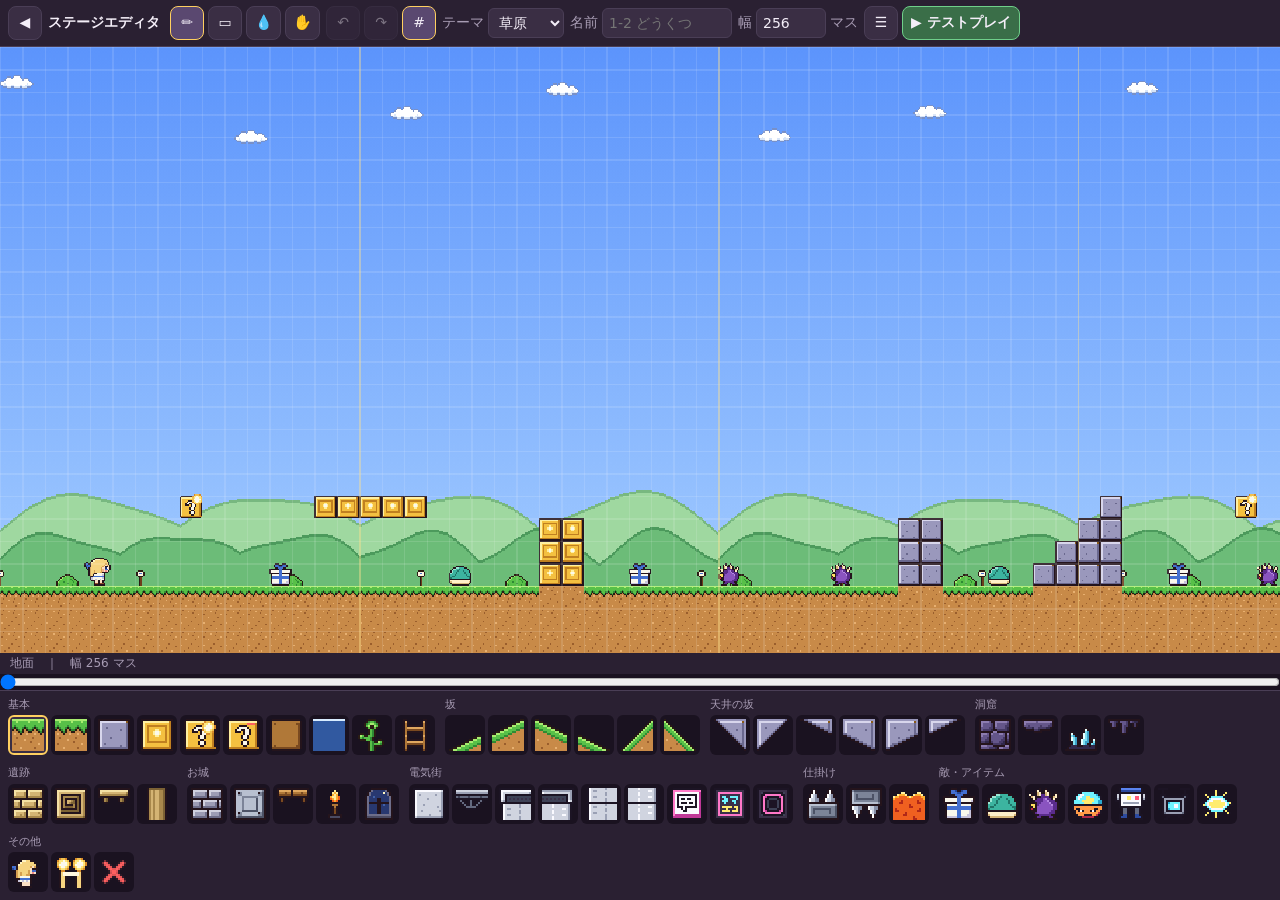
==== editor.html @ ea7a9329 "1-2 ひかりの洞窟を追加（ステージエディタで作成）。クリアで次のステージへ進むように Co-Authored-By: Claude Fable 5.2 <noreply@anthropic.com>" ====
<!doctype html>
<html lang="ja">
<head>
<meta charset="utf-8">
<meta name="viewport" content="width=device-width, initial-scale=1, maximum-scale=1, user-scalable=no, viewport-fit=cover">
<meta name="theme-color" content="#24141c">
<title>ルミナ ステージエディタ</title>
<link rel="manifest" href="manifest.webmanifest">
<link rel="icon" href="icons/icon-192.png">
<link rel="stylesheet" href="editor.css">
</head>
<body>
<header id="bar">
  <a class="b" href="index.html" title="ゲームへ戻る">◀</a>
  <strong class="title">ステージエディタ</strong>
  <span class="group">
    <button class="b tool on" data-tool="pen" title="ペン（1 マスずつ置く）">✏️</button>
    <button class="b tool" data-tool="rect" title="四角（ドラッグした範囲を埋める）">▭</button>
    <button class="b tool" data-tool="pick" title="スポイト（置いてある物を選ぶ）">💧</button>
    <button class="b tool" data-tool="hand" title="手（ドラッグでスクロール）">✋</button>
  </span>
  <span class="group">
    <button class="b" id="undo" title="元に戻す (Ctrl+Z)">↶</button>
    <button class="b" id="redo" title="やり直す (Ctrl+Y)">↷</button>
    <button class="b" id="grid" title="マス目の表示">#</button>
  </span>
  <label class="field">テーマ
    <select id="theme">
      <option value="grass">草原</option>
      <option value="cave">洞窟</option>
      <option value="ruins">遺跡</option>
      <option value="castle">お城</option>
      <option value="akiba">電気街</option>
    </select>
  </label>
  <label class="field">名前 <input id="title" type="text" maxlength="24" placeholder="1-2 どうくつ" style="width:130px"></label>
  <label class="field">幅 <input id="width" type="number" min="16" max="1024" step="1"> マス</label>
  <span class="group">
    <button class="b" id="menu-btn" title="ファイル">☰</button>
    <button class="b play" id="play" title="テストプレイ">▶ テストプレイ</button>
  </span>
  <div id="menu" hidden>
    <button id="new">新しいステージ（地面だけ）</button>
    <button id="akiba">1-1 アキハバラを読み込む</button>
    <button id="cave12">1-2 ひかりの洞窟を読み込む</button>
    <button id="default">標準のテストステージを読み込む</button>
    <button id="export">ファイルに書き出す（.json）</button>
    <button id="import">ファイルから読み込む</button>
    <input id="file" type="file" accept=".json,application/json" hidden>
  </div>
</header>

<main id="view">
  <canvas id="map" aria-label="ステージ"></canvas>
</main>
<div id="status"></div>
<input id="scroll" type="range" min="0" value="0" aria-label="横スクロール">

<nav id="palette" aria-label="パレット"></nav>

<script type="module" src="js/editor.js"></script>
</body>
</html>
---- editor.css ----
:root {
  --bg: #1a1220;
  --panel: #2a2032;
  --edge: #4a3e56;
  --ink: #f4eef8;
  --dim: #a89cb4;
  --accent: #ffd060;
}
* { box-sizing: border-box; -webkit-tap-highlight-color: transparent; }
html, body {
  margin: 0; height: 100%; background: var(--bg); color: var(--ink);
  font: 14px/1.4 system-ui, -apple-system, "Hiragino Sans", "Noto Sans JP", sans-serif;
  overflow: hidden; overscroll-behavior: none;
  -webkit-user-select: none; user-select: none;
}
body {
  display: grid; grid-template-rows: auto 1fr auto auto auto;
  height: 100dvh;
  padding: env(safe-area-inset-top) env(safe-area-inset-right) env(safe-area-inset-bottom) env(safe-area-inset-left);
}

#bar {
  position: relative; display: flex; flex-wrap: wrap; align-items: center; gap: 6px;
  padding: 6px 8px; background: var(--panel); border-bottom: 1px solid var(--edge);
}
#bar .title { margin-right: 4px; }
#bar .group { display: inline-flex; gap: 4px; }
.b {
  min-width: 34px; height: 34px; padding: 0 8px; border-radius: 8px;
  border: 1px solid var(--edge); background: #3a2e44; color: var(--ink);
  font: inherit; display: inline-flex; align-items: center; justify-content: center;
  text-decoration: none; cursor: pointer;
}
.b.on { background: #5a4870; border-color: var(--accent); }
.b.play { background: #3a6e48; border-color: #6fcf8a; font-weight: bold; }
.b:disabled { opacity: 0.4; }
.field { display: inline-flex; align-items: center; gap: 4px; color: var(--dim); }
.field select, .field input {
  height: 30px; border-radius: 6px; border: 1px solid var(--edge); background: #3a2e44; color: var(--ink);
  font: inherit; padding: 0 6px;
}
.field input { width: 70px; }
#menu {
  position: absolute; right: 8px; top: 100%; z-index: 10; display: flex; flex-direction: column;
  background: var(--panel); border: 1px solid var(--edge); border-radius: 8px; padding: 6px; gap: 4px;
  box-shadow: 0 6px 20px rgba(0, 0, 0, 0.5);
}
#menu[hidden] { display: none; }
#menu button {
  text-align: left; padding: 8px 12px; border-radius: 6px; border: 0; background: transparent; color: var(--ink);
  font: inherit; cursor: pointer;
}
#menu button:hover { background: #3a2e44; }

#view { position: relative; overflow: hidden; min-height: 0; background: #000; touch-action: none; }
#map {
  position: absolute; left: 0; top: 0; image-rendering: pixelated; image-rendering: crisp-edges;
  touch-action: none;
}
#status { padding: 2px 10px; color: var(--dim); font-size: 12px; min-height: 18px; background: var(--panel); }
#scroll { width: 100%; margin: 0; background: var(--panel); }

#palette {
  display: flex; gap: 10px; overflow-x: auto; padding: 6px 8px 8px; background: var(--panel);
  border-top: 1px solid var(--edge); touch-action: pan-x;
}
#palette .cat { display: flex; flex-direction: column; gap: 3px; flex: none; }
#palette .cat > span { font-size: 11px; color: var(--dim); }
#palette .items { display: flex; gap: 3px; }
#palette button {
  width: 40px; height: 40px; padding: 2px; border-radius: 6px; border: 2px solid transparent;
  background: #1a1220; cursor: pointer; flex: none;
}
#palette button.on { border-color: var(--accent); background: #3a2e44; }
#palette canvas { width: 32px; height: 32px; image-rendering: pixelated; display: block; }

@media (min-width: 900px) {
  #palette { flex-wrap: wrap; overflow-x: visible; }
}
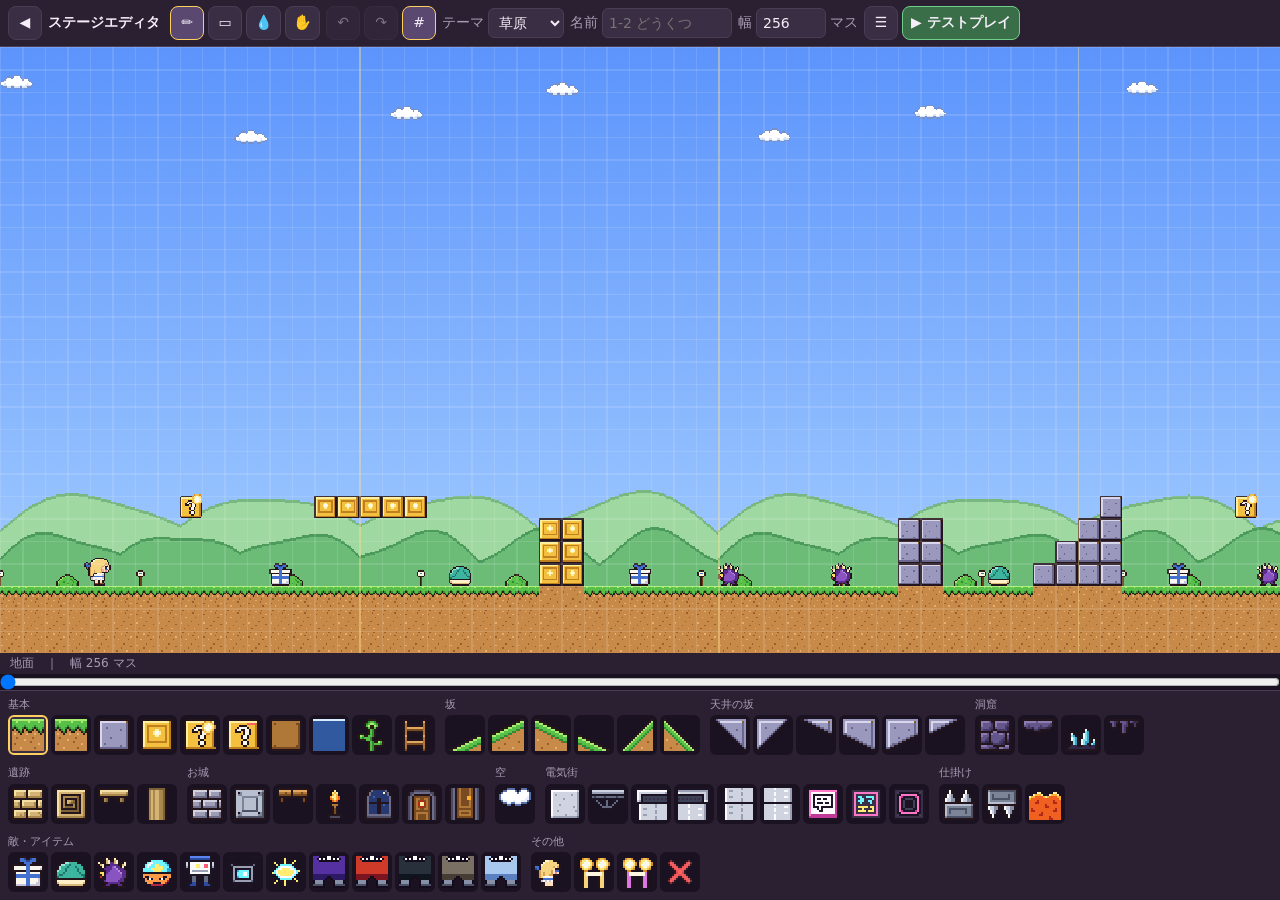
==== commit 5fe56ce0: "ワールド5（そらの国）：空のテーマ・雲の足場・5-1〜5-5・ボス「そらの王」・5-2のひみつのゴール・隠しコース5-? - 新テーマ「空」（青空と雲の海の背景、雲の地面）と、上からだけ乗れる「雲」タ" ====
--- a/editor.html
+++ b/editor.html
@@ -31,6 +31,7 @@
       <option value="ruins">遺跡</option>
       <option value="castle">お城</option>
       <option value="akiba">電気街</option>
+      <option value="sky">空</option>
     </select>
   </label>
   <label class="field">名前 <input id="title" type="text" maxlength="24" placeholder="1-2 どうくつ" style="width:130px"></label>
@@ -43,6 +44,7 @@
     <button id="new">新しいステージ（地面だけ）</button>
     <button id="akiba">1-1 アキハバラを読み込む</button>
     <button id="cave12">1-2 ひかりの洞窟を読み込む</button>
+    <button id="ruins13">1-3 ゆうやけの遺跡を読み込む</button>
     <button id="default">標準のテストステージを読み込む</button>
     <button id="export">ファイルに書き出す（.json）</button>
     <button id="import">ファイルから読み込む</button>
--- a/editor.css
+++ b/editor.css
@@ -41,6 +41,7 @@
 }
 .field input { width: 70px; }
 #menu {
+  max-height: 70vh; overflow-y: auto;
   position: absolute; right: 8px; top: 100%; z-index: 10; display: flex; flex-direction: column;
   background: var(--panel); border: 1px solid var(--edge); border-radius: 8px; padding: 6px; gap: 4px;
   box-shadow: 0 6px 20px rgba(0, 0, 0, 0.5);
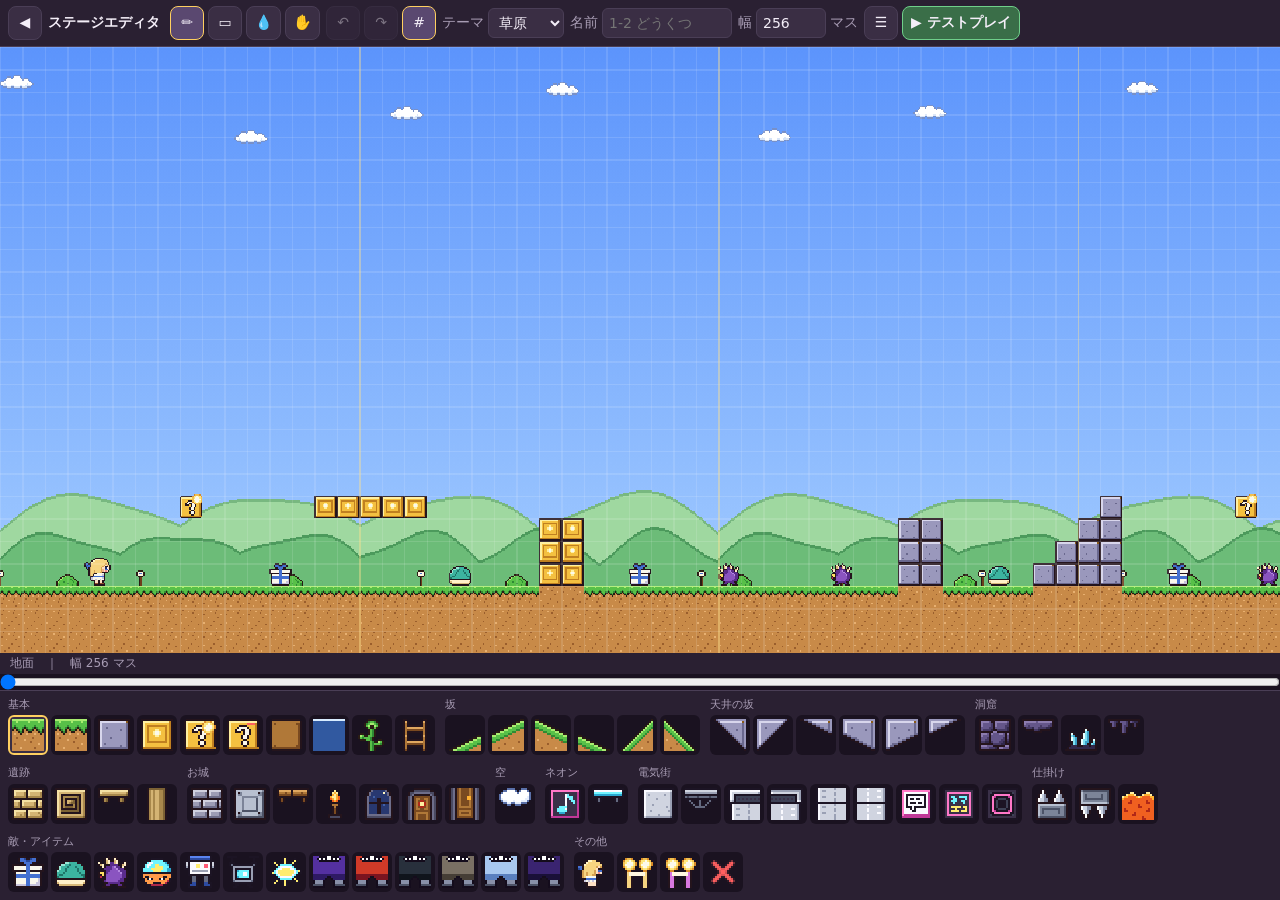
==== commit 610aad66: "ワールド6（ネオンの街）：音符ブロック（SMW の処理を移植）・テーマ「ネオン」・6-1〜6-5・ボス「ネオンの王」・6-2のひみつのゴール・隠しコース6-? - 音符ブロック：BounceSpr01" ====
--- a/editor.html
+++ b/editor.html
@@ -32,6 +32,7 @@
       <option value="castle">お城</option>
       <option value="akiba">電気街</option>
       <option value="sky">空</option>
+      <option value="neon">ネオン</option>
     </select>
   </label>
   <label class="field">名前 <input id="title" type="text" maxlength="24" placeholder="1-2 どうくつ" style="width:130px"></label>
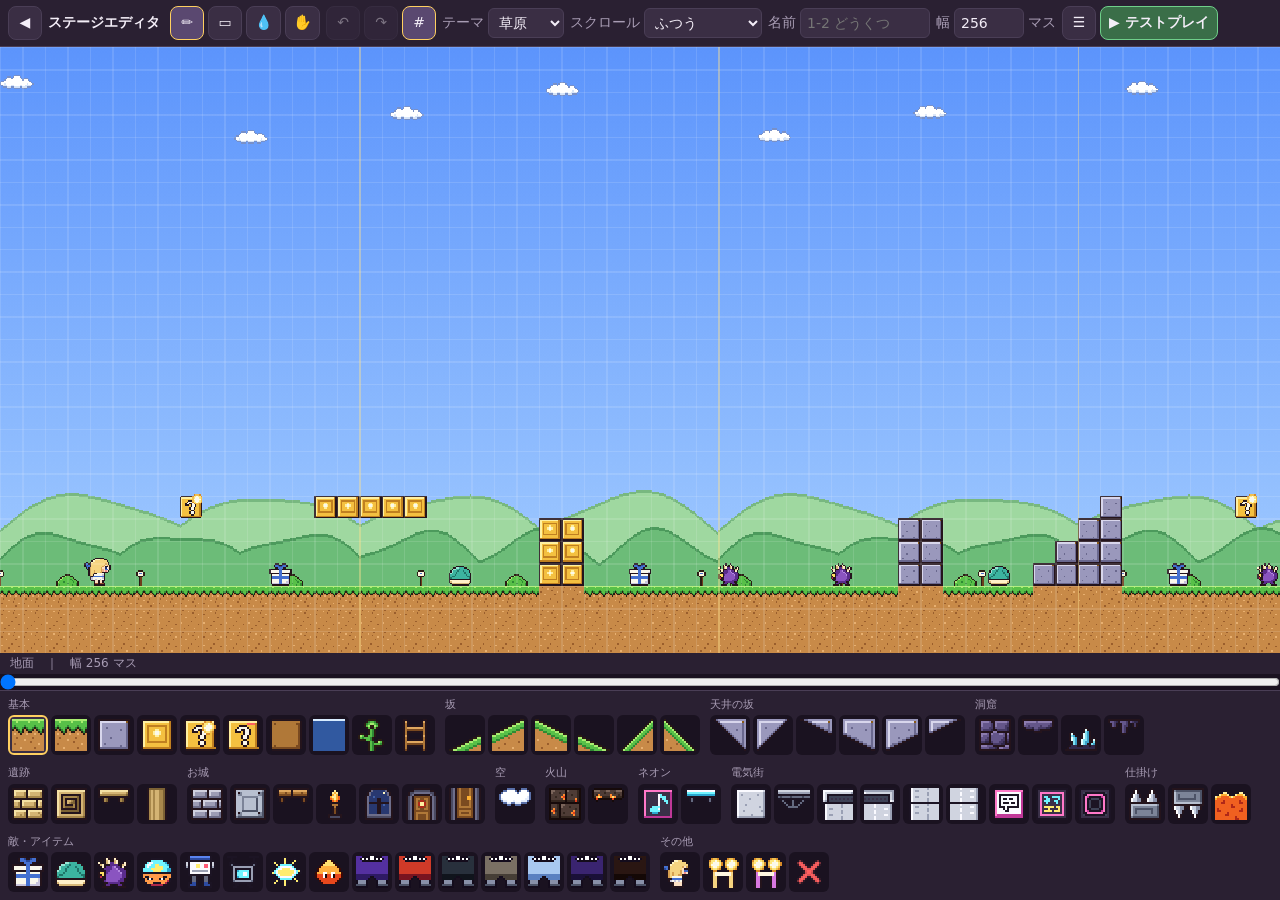
==== commit 92bbfe59: "ワールド7（マグマの山）：強制スクロール（SMW の処理を移植）・テーマ「火山」・敵「ひのこ」・7-1〜7-5・ボス「かざんの王」・7-1のひみつのゴール・隠しコース7-? - 強制スクロール：Spr" ====
--- a/editor.html
+++ b/editor.html
@@ -33,6 +33,14 @@
       <option value="akiba">電気街</option>
       <option value="sky">空</option>
       <option value="neon">ネオン</option>
+      <option value="volcano">火山</option>
+    </select>
+  </label>
+  <label class="field">スクロール
+    <select id="autoscroll" title="強制スクロール：画面がひとりでに右へ進む。画面の左端と壁にはさまれるとミス">
+      <option value="0">ふつう</option>
+      <option value="1">強制（遅い）</option>
+      <option value="2">強制（速い）</option>
     </select>
   </label>
   <label class="field">名前 <input id="title" type="text" maxlength="24" placeholder="1-2 どうくつ" style="width:130px"></label>
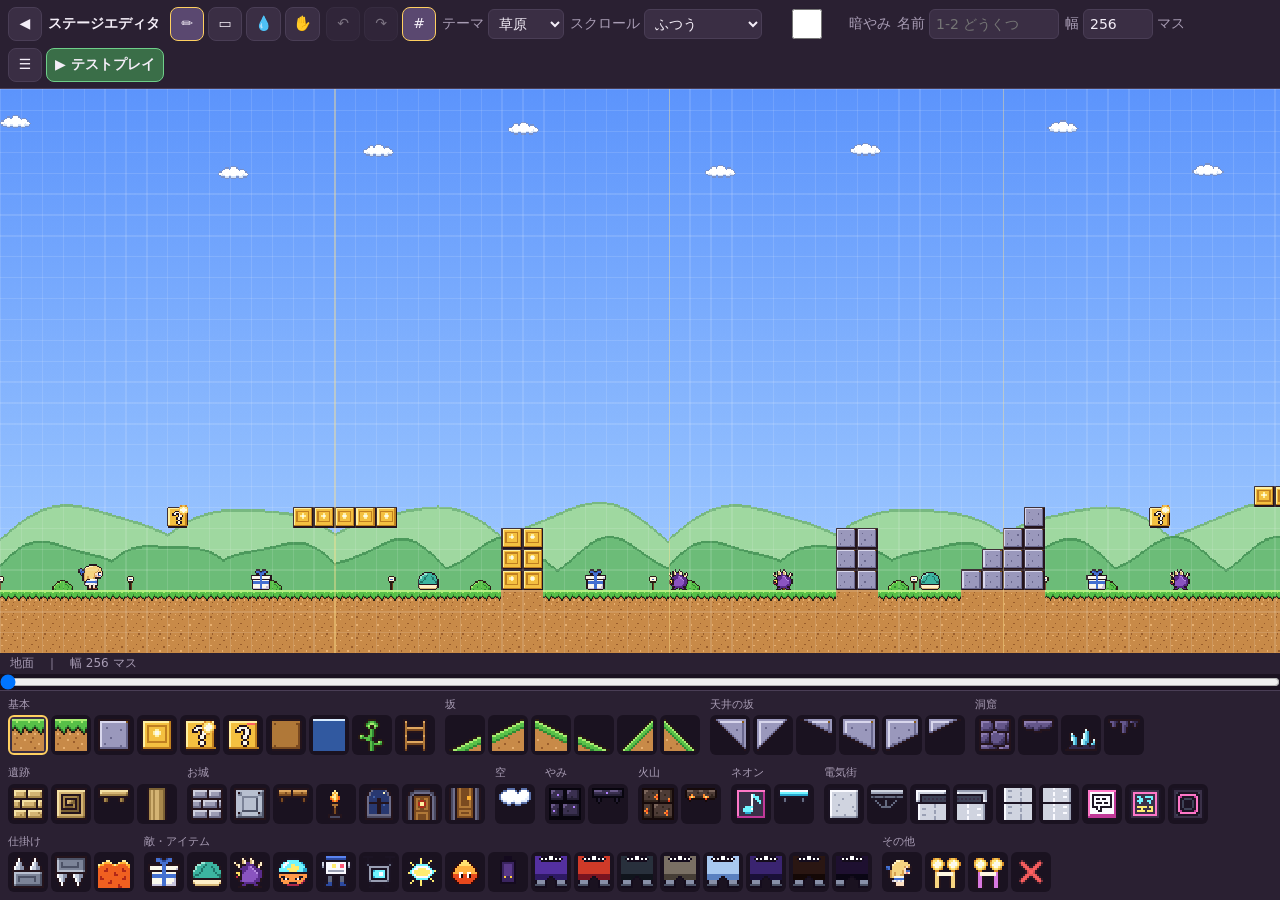
==== commit bb34e2b6: "ワールド8（やみの国）：暗やみ（ルミナの光）・テーマ「やみ」・敵「コウモリ」・8-1〜8-5・最後のボス「やみの大王」・8-2のひみつのゴール・隠しコース8-? - 暗やみ：画面を暗い幕でおおい、ルミ" ====
--- a/editor.html
+++ b/editor.html
@@ -34,6 +34,7 @@
       <option value="sky">空</option>
       <option value="neon">ネオン</option>
       <option value="volcano">火山</option>
+      <option value="dark">やみ</option>
     </select>
   </label>
   <label class="field">スクロール
@@ -43,6 +44,7 @@
       <option value="2">強制（速い）</option>
     </select>
   </label>
+  <label class="field" title="暗やみ：ルミナのまわりと光る物のまわりだけ見える"><input type="checkbox" id="dark"> 暗やみ</label>
   <label class="field">名前 <input id="title" type="text" maxlength="24" placeholder="1-2 どうくつ" style="width:130px"></label>
   <label class="field">幅 <input id="width" type="number" min="16" max="1024" step="1"> マス</label>
   <span class="group">
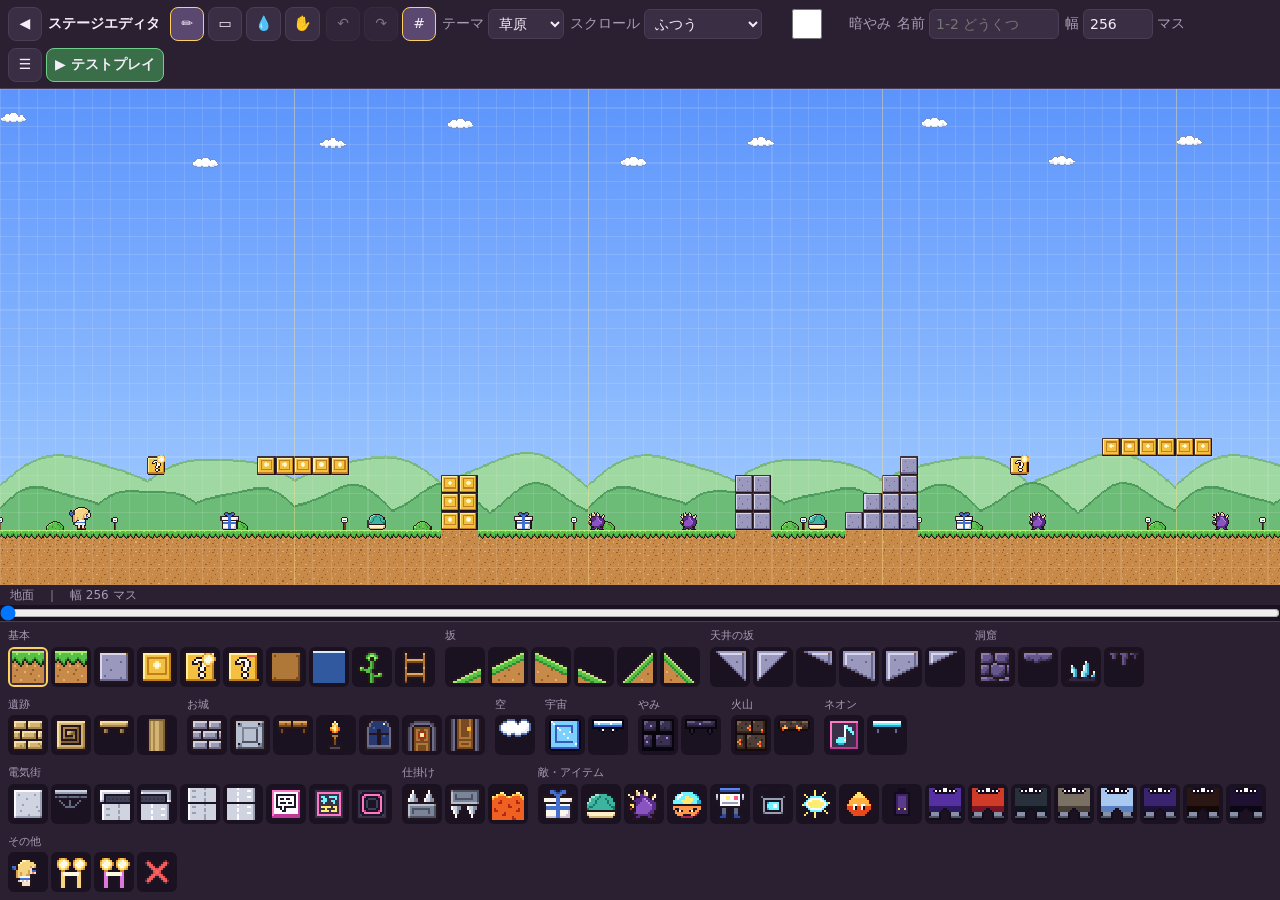
==== commit ba6c98c0: "エクストラ「ほしの道」E-1〜E-10（高難易度）・テーマ「宇宙」・E-10 のエンディング - E-1〜E-10：1 マスの足場、音符ブロックの B の使い分け（天井のトゲの下では離す）、ひのこの群" ====
--- a/editor.html
+++ b/editor.html
@@ -35,6 +35,7 @@
       <option value="neon">ネオン</option>
       <option value="volcano">火山</option>
       <option value="dark">やみ</option>
+      <option value="space">宇宙</option>
     </select>
   </label>
   <label class="field">スクロール
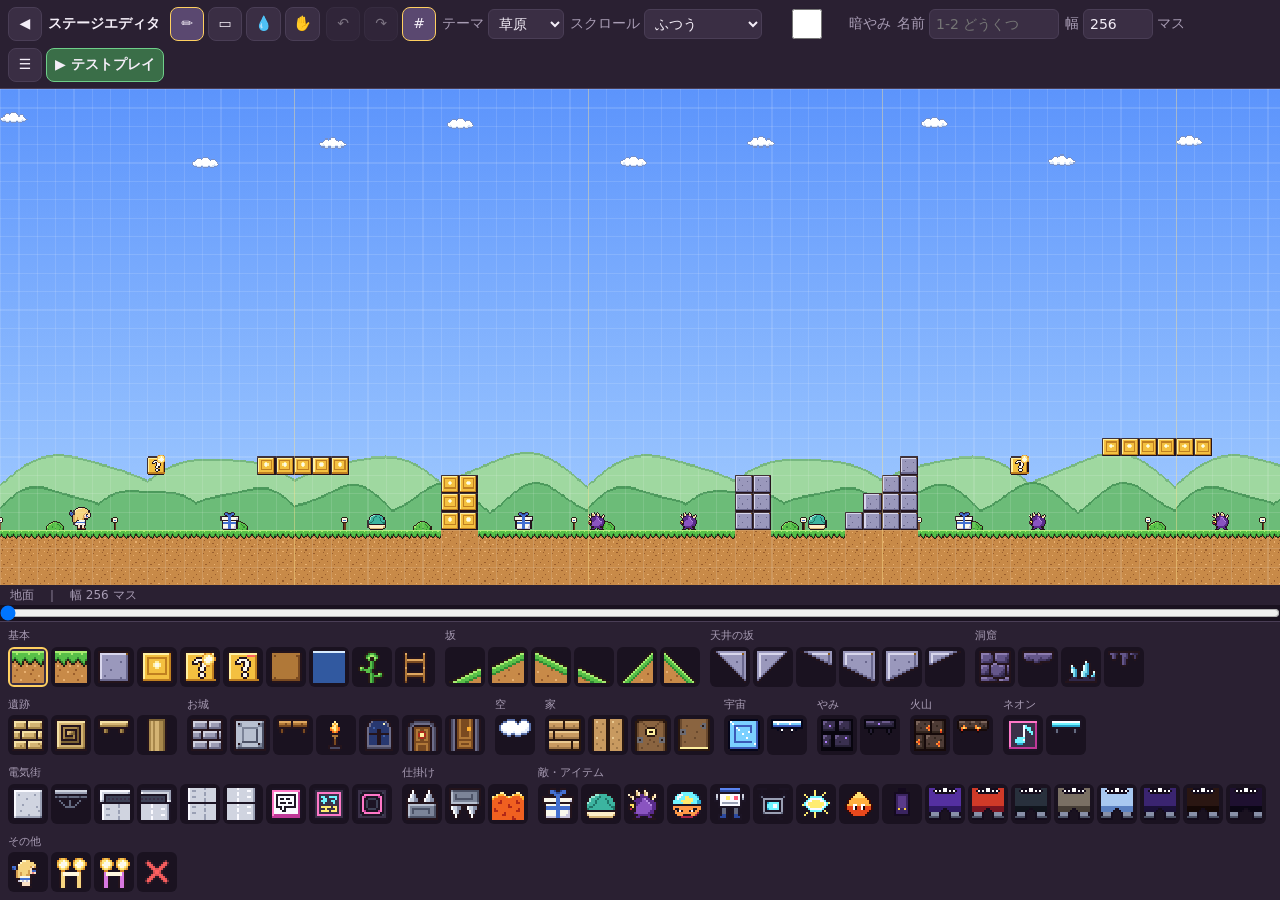
==== commit ac91a3f5: "ルミナの家と最終コース「ひかりのみなもと」（最恐難易度・3 区間） - E-10 をクリアすると地図のルミナの家に入れる（ドアから光がもれる）。家の中の古びたドアの前で ↑ で最終コースへ - テーマ" ====
--- a/editor.html
+++ b/editor.html
@@ -36,6 +36,7 @@
       <option value="volcano">火山</option>
       <option value="dark">やみ</option>
       <option value="space">宇宙</option>
+      <option value="house">家の中</option>
     </select>
   </label>
   <label class="field">スクロール
